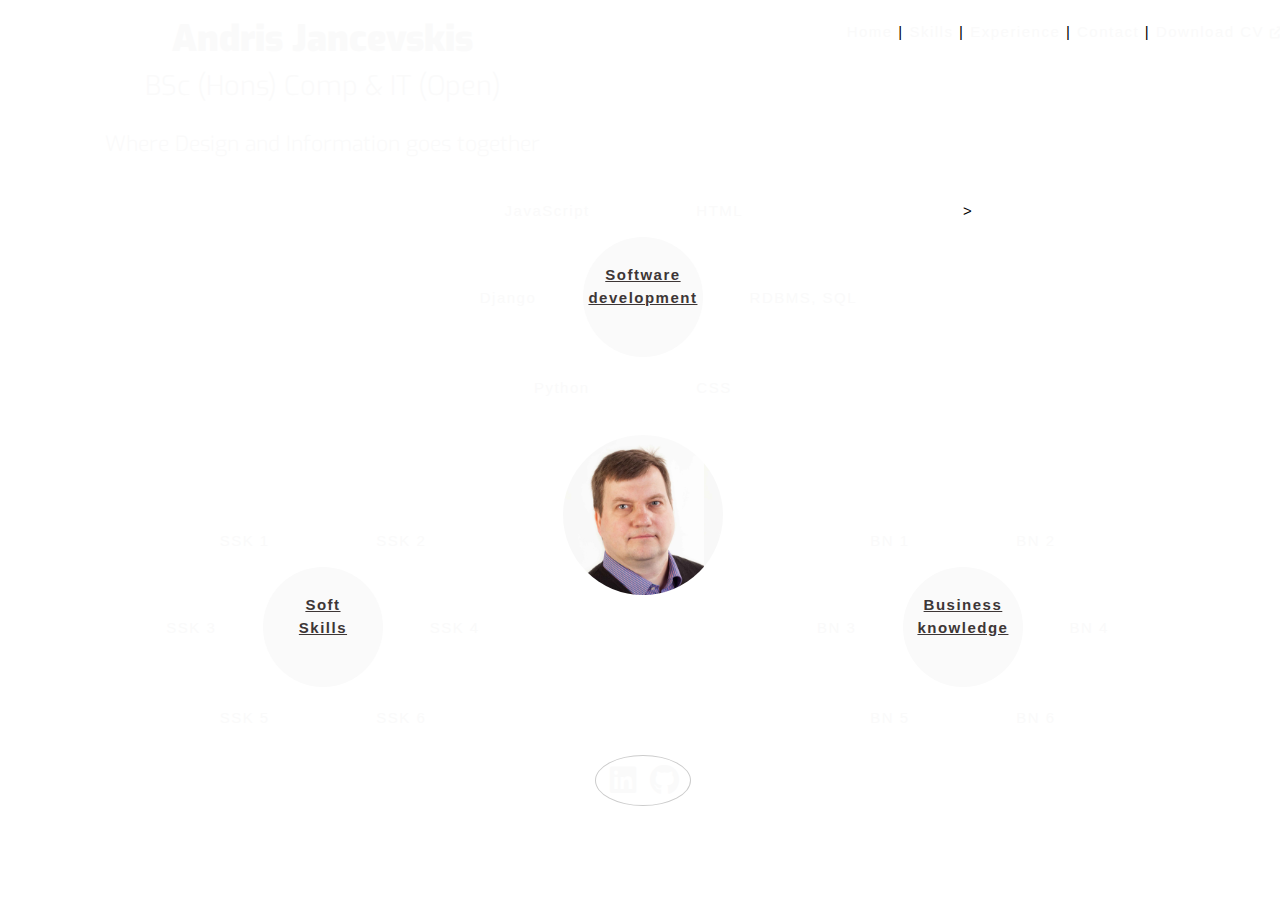
==== index.html @ 5bdc57a4 "Updated Finished Desktop Landing page, w3.css file saved locally" ====
<!doctype html>
<html lang="en">
<head>
    <meta charset="UTF-8">
    <meta name="viewport" content="width=device-width, initial-scale=1.0">
    <meta http-equiv="X-UA-Compatible" content="ie=edge">
    <title>Andris Jancevskis</title>
    <link href="https://fonts.googleapis.com/css?family=Roboto:100,200,300,400,500,600,700|Exo:100,200,300,400,500,600,700" rel="stylesheet">

    <link rel="stylesheet" href="assets/css/w3.css">
    <link rel="stylesheet" href="https://cdnjs.cloudflare.com/ajax/libs/font-awesome/6.0.0/css/all.min.css">    
    <link href="assets/css/main.css" rel="stylesheet">

</head>
<body>
<!--  This is the part of desktop landing page  -->
<div id="lp-desktop" class="w3-container no-padding">
    <header>
        <div class="w3-row">
            <div class="w3-col m6 w3-center">
                <h1>Andris Jancevskis</h1>
                <h3>BSc (Hons) Comp & IT (Open)</h3>
                <br>
                <h4>Where Design and Information goes together</h4>
            </div>
            <div id="lp-menu" class="w3-col m6 w3-right">
                <a href="index.html">Home</a> | 
                <a href="skills.html">Skills</a> | 
                <a href="experience.html">Experience</a> | 
                <a href="contact-me.html">Contact</a> | 
                <a href="assets/other-files/andris-jancevskis-cv.pdf" target="_blank">Download CV <i class="fa-solid fa-arrow-up-right-from-square font-size-0-8"></i></a> 
            </div>
        </div>
    </header>

    <section class="w3-container  no-padding">
        <!-- top row -->
        <div class="w3-row">
            <div class="w3-col m3"><p></p></div> <!-- an empty one-->
            <div class="w3-col m6">
                <div class="w3-row">
                    <div class="w3-col l5"><p class="w3-right">JavaScript</p></div>                        
                    <div class="w3-col l2"><p></p></div>                        
                    <div class="w3-col l5"><p class="w3-left">HTML</p></div>                        
                </div>
                <div class="w3-row">
                    <div class="w3-col l4 lp-skills-midrow text-right">
                        <p class="skills-midrow-text">Django</p>
                    </div>                        

                    <div class="w3-col l4  w3-center">
                        <div class="lp-skills-ring lp-tooltip">
                            <p class="skills-inner-text"><a href="skills.html#software-skills">Software development</a>
                            <span class="lp-tooltip-text">Do you want to know more?<br/>Click on the text!</span></p>
                        </div>
                    </div>
                    <div class="w3-col l4 lp-skills-midrow text-left">
                        <p class="skills-midrow-text">RDBMS, SQL</p>
                    </div>
                </div>
                <div class="w3-row">
                    <div class="w3-col l5"><p class="w3-right">Python</p></div>                        
                    <div class="w3-col l2"><p></p></div>                        
                    <div class="w3-col l5"><p class="w3-left">CSS</p></div>                        
                </div>
            </div>
            <div class="w3-col m3"><p></p>></div> <!-- an empty one-->
        </div>
        <!-- middle row -->
        <div class="w3-row no-padding">
            <div class="w3-col l12"  style="max-height: 100px;">
                <div id="lp-aj-pic-div" class="w3-center">
                </div>
            </div>
        </div>
        <!-- bottom row -->
        <div class="w3-row">
            <div class="w3-col m6">
                <div class="w3-row">
                    <div class="w3-col l5"><p class="w3-right">SSK 1</p></div>                        
                    <div class="w3-col l2"><p></p></div>                        
                    <div class="w3-col l5"><p class="w3-left">SSK 2</p></div>                        
                </div>
                <div class="w3-row">
                    <div class="w3-col l4 lp-skills-midrow text-right">
                        <p class="skills-midrow-text">SSK 3</p>
                    </div>                        

                    <div class="w3-col l4  w3-center">
                        <div class="lp-skills-ring lp-tooltip">
                            <p class="skills-inner-text"><a href="skills.html#soft-skills">Soft<br/>Skills</a>
                            <span class="lp-tooltip-text">Do you want to know more?<br/>Click on the text!</span></p>
                        </div>
                    </div>
                    <div class="w3-col l4 lp-skills-midrow text-left">
                        <p class="skills-midrow-text">SSK 4</p>
                    </div>
                </div>
                <div class="w3-row">
                    <div class="w3-col l5"><p class="w3-right">SSK 5</p></div>                        
                    <div class="w3-col l2"><p></p></div>                        
                    <div class="w3-col l5"><p class="w3-left">SSK 6</p></div>                        
                </div>
            </div>
            <div class="w3-col m6">
                <div class="w3-row">
                    <div class="w3-col l5"><p class="w3-right">BN 1</p></div>                        
                    <div class="w3-col l2"><p></p></div>                        
                    <div class="w3-col l5"><p class="w3-left">BN 2</p></div>                        
                </div>
                <div class="w3-row">
                    <div class="w3-col l4 lp-skills-midrow text-right">
                        <p class="skills-midrow-text">BN 3</p>
                    </div>                        

                    <div class="w3-col l4  w3-center">
                        <div class="lp-skills-ring lp-tooltip">
                            <p class="skills-inner-text"><a href="skills.html#business-knowledge">Business knowledge</a>
                            <span class="lp-tooltip-text">Do you want to know more?<br/>Click on the text!</span></p>
                        </div>
                    </div>
                    <div class="w3-col l4 lp-skills-midrow text-left">
                        <p class="skills-midrow-text">BN 4</p>
                    </div>
                </div>
                <div class="w3-row">
                    <div class="w3-col l5"><p class="w3-right">BN 5</p></div>                        
                    <div class="w3-col l2"><p></p></div>                        
                    <div class="w3-col l5"><p class="w3-left">BN 6</p></div>                        
                </div>
            </div>
        </div>

    </section>
</div> <!-- EOF lp-desktop -->


<!--  This is the part of mobile landing page  -->
<div id="lp-mobile">
    <p>This is a mobile view</p>
</div> <!-- EOF lp-mobile -->


<!-- Footer -->
<footer class="w3-container footer">
    <div class="w3-row">
        <div class="w3-col">
            <div class="social-icons-circle w3-circle w3-border">
                <p class="social-icons">
                    <a href="https://www.linkedin.com/in/andris-jancevskis" target="_blank"><i class="fa-brands fa-linkedin"></i></a>
                    <a href="https://github.com/ajandris" target="_blank"><i class="fa-brands fa-github"></i></a>
                </p>
            </div>
        </div>
    </div>
</footer>

</body>
</html>
---- assets/css/main.css ----
/*
* Andris Jancevskis Site's custom CSS
* @author Andris Jancevskis
*
*/

/* --- Setting the scene --- */

*{
    font-family: Arial;
    letter-spacing: 0.1em;
}

body{
    margin-left: 3px;
    margin-right: 3px;
    padding: 0;
    height: 100%;
    width: 100%;

    background-image: url('../images/lp-background-2.gif');
    background-size: 100%;
}

p, h1, h2, h3, h4, h5, h6{
    color: #fafafa;
}


/* --- Desktop Landing Page --- */

#lp-desktop{
    padding-top: 0.8em;
}

#lp-desktop h1{
    font-family: "Exo", sans-serif;
    font-weight: 900;
    font-size: 2.4em;
    letter-spacing: 0em;
    margin: 0;
}


#lp-desktop h3{
    font-family: "Exo", sans-serif;
    font-weight: 300;
    font-size: 1.8em;
    letter-spacing: 0em;
    margin: 0;
}

#lp-desktop h4{
    font-family: "Exo", sans-serif;
    font-weight: 300;
    font-size: 1.4em;
    letter-spacing: 0em;
    margin: 0;
}


#lp-desktop section{
    margin-top: 24px;
}

#lp-menu{
    padding-top: 0.6em;
    text-align: right;
}

#lp-menu a{
    text-decoration: none;
    color: #fafafa;
}

#lp-aj-pic-div{
    width: 160px;
    height: 160px;
    border-radius: 50%;
    background-color: #ffffff;
    background-image: url('../images/andris-jancevskis.jpg'); 
    margin-left: auto;
    margin-right: auto;
    background-size: contain;
    margin-top: 20px;
    border: 1px;
}

.hr-footer{
    border-style: solid;
    size: 1px;
    width: 30%;
    margin: auto;
}

/* --- general use styles --- */

.block{
    display: block;
}

.font-size-0-8{
    font-size: 0.8em;
}

.lp-skills-ring{
    width: 8em;
    height: 8em;
    border-radius: 50%;
    background-color: #fafafa;
    display: inline-block; 
    text-align: center;
}

.skills-inner-text{
    color: rgb(61, 54, 54) !important;
    font-weight: 800;
    font-size: 1em;
    padding-top: 0.8em;
    letter-spacing: 0;
}

.lp-tooltip {
    position: relative;
    display: inline-block;
  }
  
/* --- tooltip code taken from https://www.w3schools.com/css/css_tooltip.asp and adjusted my needs --- */

.lp-tooltip .lp-tooltip-text{
    visibility: hidden;
    width: 250px;
    background-color: #1e2a30 ;
    text-align: center;
    border-radius: 6px;
    padding: 2px 0;
    position: absolute;
    bottom: 100%;
    left: 50%;
    margin-left: 5px;
    font-size: 0.8em;
}

.lp-tooltip:hover .lp-tooltip-text {
    z-index: 4;
    visibility: visible;
}

.lp-skills-ring:hover {
    text-decoration: underline;
    transform: scale(1.25, 1.25);
    z-index: 2;
}

.lp-skills-midrow{
    height: 125px;
}

.skills-midrow-text{
    padding: 50px 0;
    margin: 0;
}

.expand-fully{
    width: 100%;
    height: 100%;
}

.no-padding-margin{
    padding: 0;
    margin: 0;
}

.no-padding {
    padding: 0;
}

.footer {      /* --- modified code from https://www.w3schools.com/howto/howto_css_fixed_footer.asp --- */
    left: 0;
    bottom: 0;
    width: 100%;
    text-align: center;
    margin-top: 10px;
}

.text-right{
    text-align: right;
}

.text-left{
    text-align: left;
}

.social-icons{
    font-size: 2em;
    margin-top: 2px;
    margin-bottom: 2px;
    margin-right: 8px;
    margin-left: 14px;
}

.social-icons a{
    padding:0;
    margin:0;
}

.social-icons-circle{
    width:fit-content;
    border-color: #fafafa;
    margin-left:auto;
    margin-right: auto;
}

@media screen and (min-width: 993px) {
    #lp-mobile{
        display: none;
    }
}

@media screen and (max-width: 993px) {
    #lp-desktop{
        display: none;
    }
    body{
        background-image: none;
        background-color: #121114;
        /*
        Color parts of background picture in lp-desktop
        darker 1e2a30
        brownish 34281d
        even darker 121114
        */
    }

    #lp-mobile{
        display: all;
    }
}
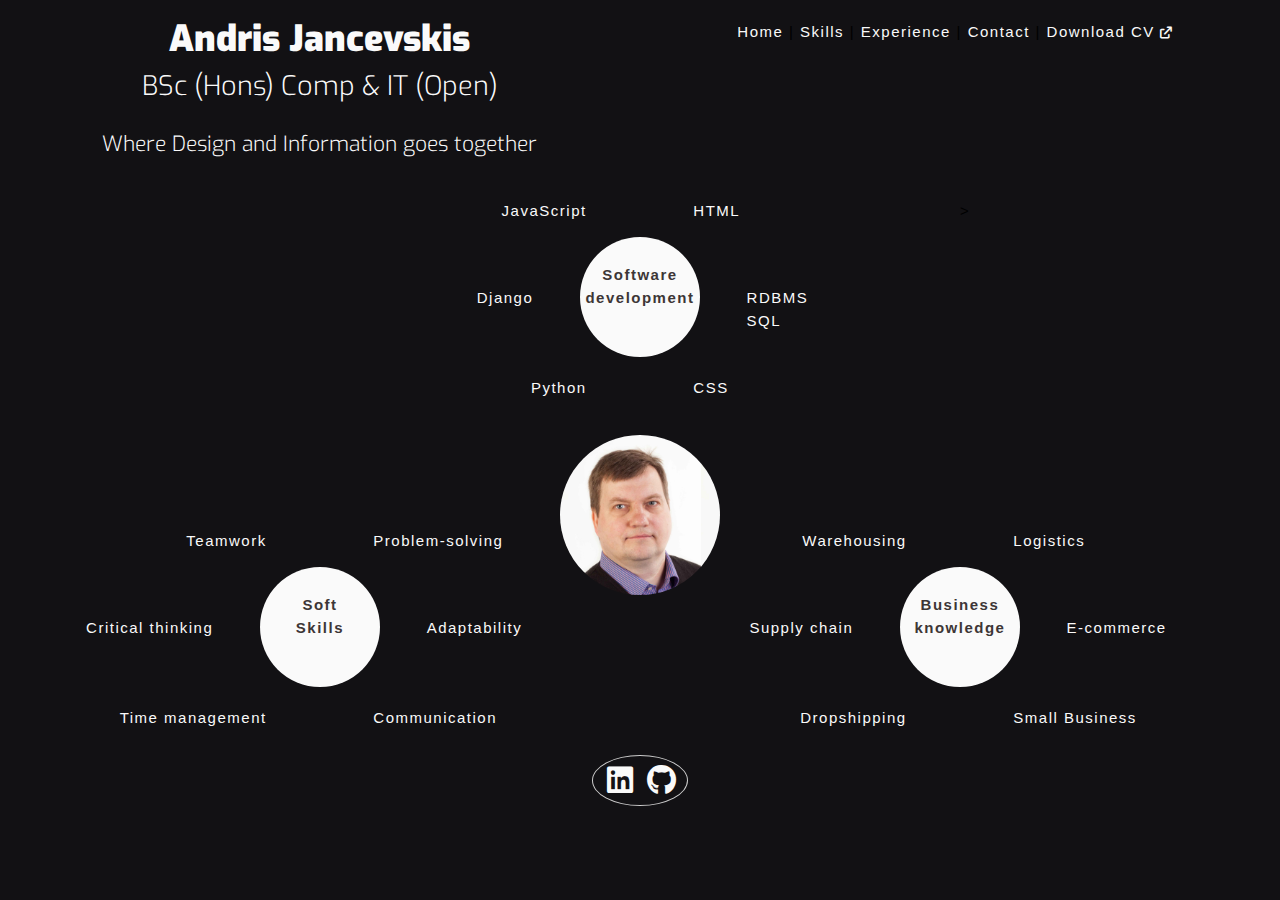
==== commit b0b3baec: "Updated: changed div to nav for menu, pushed menu under the foto" ====
--- a/index.html
+++ b/index.html
@@ -5,6 +5,7 @@
     <meta name="viewport" content="width=device-width, initial-scale=1.0">
     <meta http-equiv="X-UA-Compatible" content="ie=edge">
     <title>Andris Jancevskis</title>
+    <link href="assets/images/icons/favico.ico" rel="icon" type="image/x-icon">
     <link href="https://fonts.googleapis.com/css?family=Roboto:100,200,300,400,500,600,700|Exo:100,200,300,400,500,600,700" rel="stylesheet">
 
     <link rel="stylesheet" href="assets/css/w3.css">
@@ -23,13 +24,13 @@
                 <br>
                 <h4>Where Design and Information goes together</h4>
             </div>
-            <div id="lp-menu" class="w3-col m6 w3-right">
+            <nav id="lp-menu" class="w3-col m6 w3-right">
                 <a href="index.html">Home</a> | 
                 <a href="skills.html">Skills</a> | 
                 <a href="experience.html">Experience</a> | 
                 <a href="contact-me.html">Contact</a> | 
                 <a href="assets/other-files/andris-jancevskis-cv.pdf" target="_blank">Download CV <i class="fa-solid fa-arrow-up-right-from-square font-size-0-8"></i></a> 
-            </div>
+            </nav>
         </div>
     </header>
 
@@ -55,7 +56,7 @@
                         </div>
                     </div>
                     <div class="w3-col l4 lp-skills-midrow text-left">
-                        <p class="skills-midrow-text">RDBMS, SQL</p>
+                        <p class="skills-midrow-text">RDBMS<br>SQL</p>
                     </div>
                 </div>
                 <div class="w3-row">
@@ -77,13 +78,13 @@
         <div class="w3-row">
             <div class="w3-col m6">
                 <div class="w3-row">
-                    <div class="w3-col l5"><p class="w3-right">SSK 1</p></div>                        
-                    <div class="w3-col l2"><p></p></div>                        
-                    <div class="w3-col l5"><p class="w3-left">SSK 2</p></div>                        
+                    <div class="w3-col l5"><p class="w3-right">Teamwork</p></div>                        
+                    <div class="w3-col l2"><p></p></div>                        
+                    <div class="w3-col l5"><p class="w3-left">Problem-solving</p></div>                        
                 </div>
                 <div class="w3-row">
                     <div class="w3-col l4 lp-skills-midrow text-right">
-                        <p class="skills-midrow-text">SSK 3</p>
+                        <p class="skills-midrow-text">Critical thinking</p>
                     </div>                        
 
                     <div class="w3-col l4  w3-center">
@@ -93,24 +94,24 @@
                         </div>
                     </div>
                     <div class="w3-col l4 lp-skills-midrow text-left">
-                        <p class="skills-midrow-text">SSK 4</p>
-                    </div>
-                </div>
-                <div class="w3-row">
-                    <div class="w3-col l5"><p class="w3-right">SSK 5</p></div>                        
-                    <div class="w3-col l2"><p></p></div>                        
-                    <div class="w3-col l5"><p class="w3-left">SSK 6</p></div>                        
+                        <p class="skills-midrow-text">Adaptability</p>
+                    </div>
+                </div>
+                <div class="w3-row">
+                    <div class="w3-col l5"><p class="w3-right">Time management</p></div>                        
+                    <div class="w3-col l2"><p></p></div>                        
+                    <div class="w3-col l5"><p class="w3-left">Communication</p></div>                        
                 </div>
             </div>
             <div class="w3-col m6">
                 <div class="w3-row">
-                    <div class="w3-col l5"><p class="w3-right">BN 1</p></div>                        
-                    <div class="w3-col l2"><p></p></div>                        
-                    <div class="w3-col l5"><p class="w3-left">BN 2</p></div>                        
+                    <div class="w3-col l5"><p class="w3-right">Warehousing</p></div>                        
+                    <div class="w3-col l2"><p></p></div>                        
+                    <div class="w3-col l5"><p class="w3-left">Logistics</p></div>                        
                 </div>
                 <div class="w3-row">
                     <div class="w3-col l4 lp-skills-midrow text-right">
-                        <p class="skills-midrow-text">BN 3</p>
+                        <p class="skills-midrow-text">Supply chain</p>
                     </div>                        
 
                     <div class="w3-col l4  w3-center">
@@ -120,40 +121,127 @@
                         </div>
                     </div>
                     <div class="w3-col l4 lp-skills-midrow text-left">
-                        <p class="skills-midrow-text">BN 4</p>
-                    </div>
-                </div>
-                <div class="w3-row">
-                    <div class="w3-col l5"><p class="w3-right">BN 5</p></div>                        
-                    <div class="w3-col l2"><p></p></div>                        
-                    <div class="w3-col l5"><p class="w3-left">BN 6</p></div>                        
-                </div>
-            </div>
-        </div>
-
+                        <p class="skills-midrow-text">E-commerce</p>
+                    </div>
+                </div>
+                <div class="w3-row">
+                    <div class="w3-col l5"><p class="w3-right">Dropshipping</p></div>                        
+                    <div class="w3-col l2"><p></p></div>                        
+                    <div class="w3-col l5"><p class="w3-left">Small Business</p></div>                        
+                </div>
+            </div>
+        </div>
     </section>
-</div> <!-- EOF lp-desktop -->
-
-
-<!--  This is the part of mobile landing page  -->
-<div id="lp-mobile">
-    <p>This is a mobile view</p>
-</div> <!-- EOF lp-mobile -->
-
-
 <!-- Footer -->
 <footer class="w3-container footer">
     <div class="w3-row">
         <div class="w3-col">
             <div class="social-icons-circle w3-circle w3-border">
                 <p class="social-icons">
-                    <a href="https://www.linkedin.com/in/andris-jancevskis" target="_blank"><i class="fa-brands fa-linkedin"></i></a>
-                    <a href="https://github.com/ajandris" target="_blank"><i class="fa-brands fa-github"></i></a>
+                    <a href="https://www.linkedin.com/in/andris-jancevskis" target="_blank"><i class="fa-brands fa-linkedin" aria-hidden="true"></i></a>
+                    <a href="https://github.com/ajandris" target="_blank"><i class="fa-brands fa-github" aria-hidden="true"></i></a>
                 </p>
             </div>
         </div>
     </div>
 </footer>
+</div> <!-- EOF lp-desktop -->
+
+
+<!--  This is the part of mobile landing page  -->
+<div id="lp-mobile" class="w3-container no-padding">
+    <header>
+        <div class="w3-row">
+            <div class="w3-col m5 s12 w3-center">
+                <div class="w3-padding">
+                    <img src="assets/images/andris-jancevskis.jpg" alt="Andris Jancevskis picture" class="mob-aj-picture">
+                </div>
+            </div>
+            <div class="w3-col m7 s12 w3-center">
+                        <h2>Andris Jancevskis</h2>
+                        <h4>BSc (Hons) Comp & IT (Open)</h4>
+                        <h6>Where Design and Information goes together</h6>
+            </div>
+        <nav class="menu w3-row w3-center">
+            <div class="w3-col m1 w3-hide-small">&nbsp;</div>
+            <div class="w3-col m2">
+                    <a href="index.html" class="menu-active">Home</a>
+            </div>
+            <div class="w3-col m2">
+                <a href="skills.html"  class="">Skills</a>
+            </div>
+            <div class="w3-col m2">
+                <a href="experience.html"  class="">Experience</a>
+            </div>
+            <div class="w3-col m2">
+                <a href="contact-me.html"  class="">Contact</a>
+            </div>
+            <div class="w3-col m2">
+                <a href="assets/other-files/andris-jancevskis-cv.pdf" target="_blank"  class="">Get CV <i class="fa-solid fa-arrow-up-right-from-square font-size-0-8"></i></a> 
+            </div>
+            <div class="w3-col m1 w3-hide-small">&nbsp;</div>
+        </nav>
+    </div>
+    </header>
+
+    <section class="w3-row-padding">
+        <div class="w3-col m4 s12">
+            <h3>Software development</h3>
+            <p class="skills-description">This is my favourite. I prefer back-end programming: give me a place where to put a number and you will get it.</p>
+            <ul class="mob-skills-list">
+                <li>Back-end: Django, databases, SQL, PHP</li>
+                <li>Front-end: HTML, CSS, JavaScript</li>
+                <li>Other: Python (Django, pandas), XML, JSON</li>
+            </ul>
+
+        </div>
+        <div class="w3-col m4 s12">
+            <h3>Soft Skills</h3>
+            <p class="skills-description">Having those, one may not need to know the business.</p>
+            <ul class="mob-skills-list">
+                <li>Teamwork</li>
+                <li>Problem-solving</li>
+                <li>Critical thinking</li>
+                <li>Adaptability</li>
+                <li>Time management</li>
+                <li>Communication</li>
+            </ul>
+
+        </div>
+        <div class="w3-col m4 s12">
+            <h3>Business Knowledge</h3>
+            <p class="skills-description">I worked with, seen and tried the following:</p>
+            <ul class="mob-skills-list">
+                <li >Warehousing</li>
+                <li>Logistics</li>
+                <li>Supply chain</li>
+                <li>E-commerce</li>
+                <li>Dropshipping</li>
+                <li>Small Business</li>
+            </ul>
+        </div>
+
+    </section>
+
+    <!-- Footer -->
+    <footer class="w3-container footer">
+        <div class="w3-row">
+            <div class="w3-col">
+                <hr class="mobile-footer-hr">
+            </div>
+        </div>
+        <div class="w3-row">
+            <div class="w3-col">
+                <div class="">
+                    <p class="social-icons">
+                        <a href="https://www.linkedin.com/in/andris-jancevskis" target="_blank"><i class="fa-brands fa-linkedin" aria-hidden="true"></i></a>
+                        <a href="https://github.com/ajandris" target="_blank"><i class="fa-brands fa-github" aria-hidden="true"></i></a>
+                    </p>
+                </div>
+            </div>
+        </div>
+    </footer>
+</div> <!-- EOF lp-mobile -->
 
 </body>
 </html>--- a/assets/css/main.css
+++ b/assets/css/main.css
@@ -12,29 +12,41 @@
 }
 
 body{
-    margin-left: 3px;
-    margin-right: 3px;
-    padding: 0;
+    padding: 0;
+    margin: 0;
     height: 100%;
     width: 100%;
-
     background-image: url('../images/lp-background-2.gif');
-    background-size: 100%;
-}
-
-p, h1, h2, h3, h4, h5, h6{
+    background-size: cover;
+    background-position: right top;
+    background-repeat: no-repeat;
+    background-color: #121114;
+}
+
+p, h1, h2, h3, h4, h5, h6, a{
     color: #fafafa;
 }
 
-
-/* --- Desktop Landing Page --- */
+h1, h2, h3, h4, h5, h6{
+    font-family: "Exo", sans-serif;
+}
+
+section{
+    padding: 0;
+    margin: 0;
+}
+
+a{
+    text-decoration: none;
+}
+
+/* --- Main part of this CSS --- */
 
 #lp-desktop{
     padding-top: 0.8em;
 }
 
 #lp-desktop h1{
-    font-family: "Exo", sans-serif;
     font-weight: 900;
     font-size: 2.4em;
     letter-spacing: 0em;
@@ -43,7 +55,6 @@
 
 
 #lp-desktop h3{
-    font-family: "Exo", sans-serif;
     font-weight: 300;
     font-size: 1.8em;
     letter-spacing: 0em;
@@ -51,7 +62,6 @@
 }
 
 #lp-desktop h4{
-    font-family: "Exo", sans-serif;
     font-weight: 300;
     font-size: 1.4em;
     letter-spacing: 0em;
@@ -65,7 +75,8 @@
 
 #lp-menu{
     padding-top: 0.6em;
-    text-align: right;
+    padding-right: 0.6em;
+    text-align: center;
 }
 
 #lp-menu a{
@@ -86,11 +97,46 @@
     border: 1px;
 }
 
-.hr-footer{
-    border-style: solid;
-    size: 1px;
-    width: 30%;
-    margin: auto;
+.menu{
+    margin: 5px auto 0 auto;
+    text-align:center;
+    width: 80%;
+    position:relative;
+
+}
+
+.menu a{
+    text-decoration: none;
+    background-color: #34281d; 
+    width: 95%; 
+    margin: 1px auto 1px auto; 
+    padding: 0; 
+    display: block;
+    height: 100%;
+}
+
+.menu a:hover{
+    background-color: rgba(120,120,120, 1);
+}
+
+.menu .menu-active{
+    background-color: rgba(120,120,120, 0.75);
+}
+
+.mobile-footer-hr{
+    width: 50%;
+    color:#fafafa;
+    margin: 0 auto 0 auto;
+}
+
+.footer-hr{
+    width: 25%;
+    color:#fafafa;
+    margin: 0 auto 0 auto;
+}
+
+.skills-description{
+    font-size: 0.8em;
 }
 
 /* --- general use styles --- */
@@ -113,11 +159,16 @@
 }
 
 .skills-inner-text{
-    color: rgb(61, 54, 54) !important;
+    color: rgb(61, 54, 54);
     font-weight: 800;
     font-size: 1em;
     padding-top: 0.8em;
     letter-spacing: 0;
+}
+
+.skills-inner-text a{
+    color: rgb(61, 54, 54);
+    text-decoration: none;
 }
 
 .lp-tooltip {
@@ -132,13 +183,14 @@
     width: 250px;
     background-color: #1e2a30 ;
     text-align: center;
+    color: #fafafa;
     border-radius: 6px;
     padding: 2px 0;
     position: absolute;
     bottom: 100%;
-    left: 50%;
+    left: 15%;
     margin-left: 5px;
-    font-size: 0.8em;
+    font-size: 0.7em;
 }
 
 .lp-tooltip:hover .lp-tooltip-text {
@@ -181,6 +233,7 @@
     width: 100%;
     text-align: center;
     margin-top: 10px;
+    margin-bottom: 10px;
 }
 
 .text-right{
@@ -211,13 +264,219 @@
     margin-right: auto;
 }
 
-@media screen and (min-width: 993px) {
+.mob-aj-picture{
+    width: 230px;
+    height: 240px;
+    border-style: solid;
+    border-radius: 0px;
+    border-width: 0px;
+    border-color: #fafafa;
+}
+
+.mob-skills-list{
+    padding-left: 13px;
+}
+
+.mob-skills-list li{
+    color:#fafafa;
+    font-size: 0.8em;
+}
+
+.main-content{
+    width: 90%;
+    margin: 20px auto 0 auto;
+    background-color:rgba(30, 42, 48, 0.75);
+}
+
+.main-content h2{
+    font-weight: initial;
+    text-align: center;
+    font-family: Arial;
+}
+
+.main-content-text-cell{
+    color:#fafafa;
+    text-align: justify;
+    padding-right: 15px;
+    padding-left: 15px;
+}
+
+.main-content-text-cell h3{
+    font-weight: initial;
+    text-align: center;
+    font-family: Arial;
+    padding-top: 10px;
+}
+
+.progress-bar-outer{
+    border-radius: 6px;
+    border-color: darkgray;
+    border-style: solid;
+    border-width: 1px;
+    text-align: center;
+    margin-bottom: 5px;
+}
+
+.progress-bar-inner{
+    height: 20px;
+    border-top-left-radius: inherit;
+    border-bottom-left-radius: inherit;
+}
+
+.progress-bar-inner span{
+    color:black;
+    font-weight: 700;
+}
+
+.progress-bar-inner p{
+    color:black;
+    font-weight: 700;
+}
+
+.exp-legend{
+    margin: 0;
+    padding: 0;
+    width: 300;
+
+}
+
+.leg-bar{
+    width: 150px;
+    height: 20px;
+}
+
+.color-for-work{
+    background-color: sandybrown;
+}
+
+.color-for-education{
+    background-color: tomato;
+}
+
+.experience-container{
+    margin: 0 auto 0 auto;
+    padding: 0;
+    width: 80%;
+}
+
+.experience-container p{
+    text-align: left;
+}
+
+.exp-work{
+    margin-top: 15px;
+    padding-bottom: 5px;
+}
+
+.exp-years{
+    color:#121114;
+    font-weight: 600;
+    margin: 0 0 0 5px;
+}
+
+.exp-where{
+    color:#121114;
+    font-weight: 900;
+    margin: 0 0 0 5px;
+
+}
+
+.exp-work ul{
+    text-align: left;
+    margin:0;
+}
+.exp-work li{
+    position: relative;
+    left: -15px;
+}
+
+.exp-education{
+    margin: 5px 5px 0 30px;
+    border: 1px solid;
+}
+
+.exp-edu-provider{
+    margin: 0 0 0 5px;
+    color: #121114;
+}
+
+.exp-edu-result{
+    margin: 0 0 0 5px;
+    color: #121114;
+    font-style: italic;
+    font-weight: 700;
+}
+
+.work-fake-div{
+    margin: 0;
+    padding: 0;
+    height: 1px;
+    background-color: transparent;
+}
+
+.contact-form{
+    color:#fafafa;
+    width: 60%;
+    margin: 0 auto 0 auto;
+    padding: 0;
+}
+
+.contact-form input{
+    border: 1 solid;
+    border-radius: 2px;
+    background-color:#fafafa;
+    width: 100%;
+    margin-bottom: 5px;
+}
+
+.contact-form textarea{
+    width: 100%;
+}
+
+.contact-form label{
+    font-weight: bold;
+}
+
+.contact-form button{
+    display: block;
+    margin: 0 auto 15px auto;
+    font-weight: bold;
+    color:#121114;
+    border-color:#121114;
+    width: 100px;
+    height: 50px;
+    border-radius: 3px;
+    background-color: grey;
+}
+
+.contact-form button:hover{
+    color:#fafafa;
+    background-color: green;
+}
+
+
+@media screen and (min-width: 993px) { /* -- Desktop screen -- */
     #lp-mobile{
         display: none;
     }
-}
-
-@media screen and (max-width: 993px) {
+
+    #header-buffer-row{
+        height: 73px;
+    }
+
+
+    .menu{
+        margin-top: 10px; 
+        width: 100%;
+    }
+
+    .main-content{
+        width: 95%;
+    }
+
+}
+
+@media screen and (max-width: 992px) { /* -- Less than Desktop -- */
     #lp-desktop{
         display: none;
     }
@@ -225,14 +484,62 @@
         background-image: none;
         background-color: #121114;
         /*
-        Color parts of background picture in lp-desktop
+        Colors on background picture in lp-desktop
+        brownish 34281d
         darker 1e2a30
-        brownish 34281d
         even darker 121114
         */
     }
 
     #lp-mobile{
-        display: all;
-    }
-}
+        display: initial;
+    }
+
+    #header-buffer-row{
+            height: 49px;
+    }
+
+    .main-content{
+        width: 98%;
+    }
+
+    .experience-container{
+        width: 90%;
+    }
+
+    .contact-form{
+        width: 80%;
+    }
+    
+}
+
+
+@media screen and (max-width: 600px) { /* -- Mobile screen -- */
+
+    .menu a{
+        width: 100%;
+    }
+
+    #img-wrapper{
+        width: 100%;
+        text-align: center;
+    }
+
+    .experience-container{
+        width: 98%;
+    }
+
+    .contact-form{
+        width: 98%;
+    }
+}
+
+
+/* -- Fine-tunings -- */
+
+@media screen and (max-width: 715px) { /* -- Motto should go to two lines -- */
+    .motto{
+        width: 80%;
+        margin: 0 auto 0 auto;
+    }
+}
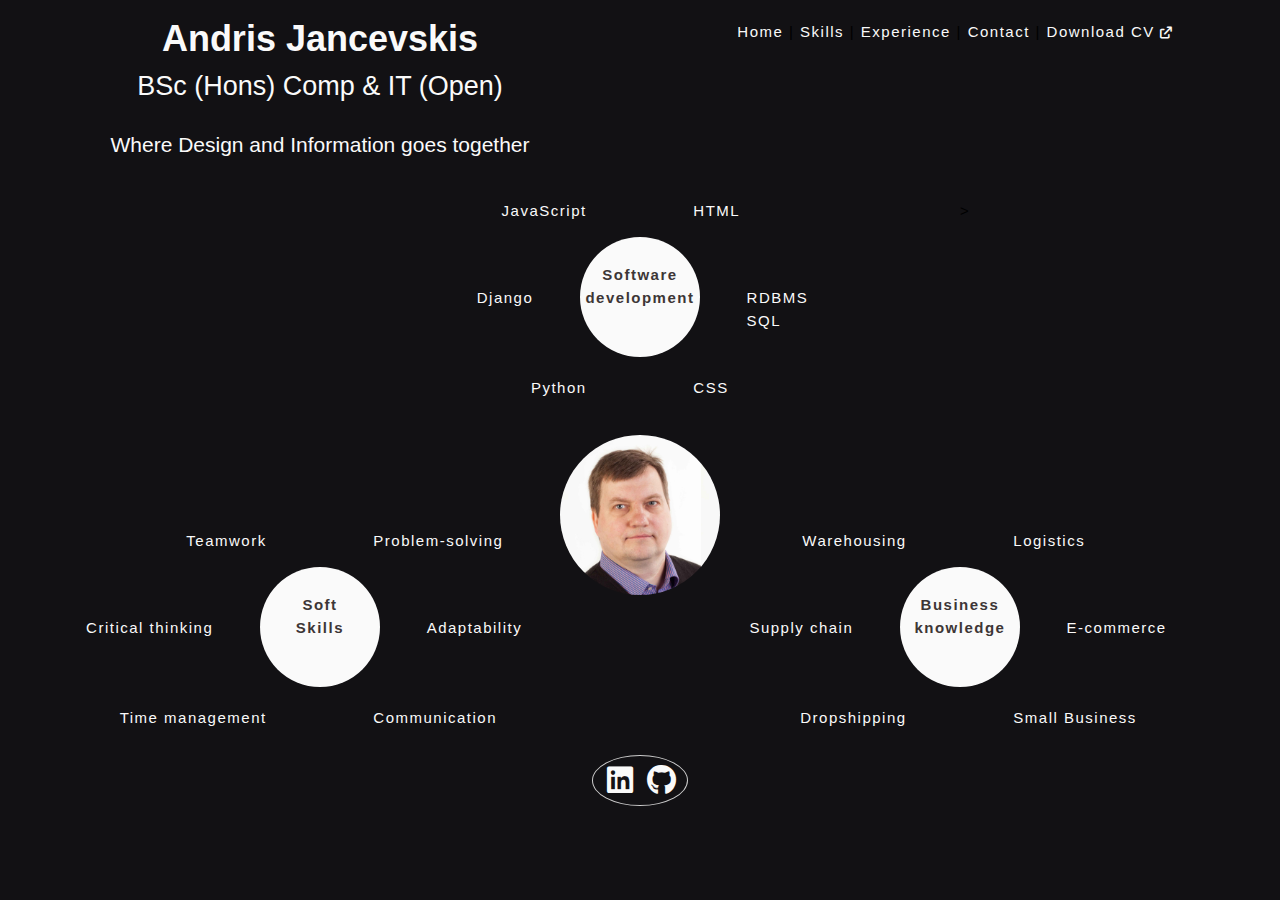
==== commit b9a86e1f: "Updated Added SEO meta description" ====
--- a/index.html
+++ b/index.html
@@ -5,9 +5,12 @@
     <meta name="viewport" content="width=device-width, initial-scale=1.0">
     <meta http-equiv="X-UA-Compatible" content="ie=edge">
     <title>Andris Jancevskis</title>
+    <meta name="description" 
+        content="A full-stack programmer: coding and problem-solving, and collaborating with teams. Passionate about creating efficient and user-friendly software solutions.">
+<!-- to be indexed uncomment, when ready
+        <meta name="robots" content="index, follow">
+-->
     <link href="assets/images/icons/favico.ico" rel="icon" type="image/x-icon">
-    <link href="https://fonts.googleapis.com/css?family=Roboto:100,200,300,400,500,600,700|Exo:100,200,300,400,500,600,700" rel="stylesheet">
-
     <link rel="stylesheet" href="assets/css/w3.css">
     <link rel="stylesheet" href="https://cdnjs.cloudflare.com/ajax/libs/font-awesome/6.0.0/css/all.min.css">    
     <link href="assets/css/main.css" rel="stylesheet">
@@ -52,7 +55,7 @@
                     <div class="w3-col l4  w3-center">
                         <div class="lp-skills-ring lp-tooltip">
                             <p class="skills-inner-text"><a href="skills.html#software-skills">Software development</a>
-                            <span class="lp-tooltip-text">Do you want to know more?<br/>Click on the text!</span></p>
+                            <span class="lp-tooltip-text">Do you want to know more?<br>Click on the text!</span></p>
                         </div>
                     </div>
                     <div class="w3-col l4 lp-skills-midrow text-left">
@@ -89,8 +92,8 @@
 
                     <div class="w3-col l4  w3-center">
                         <div class="lp-skills-ring lp-tooltip">
-                            <p class="skills-inner-text"><a href="skills.html#soft-skills">Soft<br/>Skills</a>
-                            <span class="lp-tooltip-text">Do you want to know more?<br/>Click on the text!</span></p>
+                            <p class="skills-inner-text"><a href="skills.html#soft-skills">Soft<br>Skills</a>
+                            <span class="lp-tooltip-text">Do you want to know more?<br>Click on the text!</span></p>
                         </div>
                     </div>
                     <div class="w3-col l4 lp-skills-midrow text-left">
@@ -117,7 +120,7 @@
                     <div class="w3-col l4  w3-center">
                         <div class="lp-skills-ring lp-tooltip">
                             <p class="skills-inner-text"><a href="skills.html#business-knowledge">Business knowledge</a>
-                            <span class="lp-tooltip-text">Do you want to know more?<br/>Click on the text!</span></p>
+                            <span class="lp-tooltip-text">Do you want to know more?<br>Click on the text!</span></p>
                         </div>
                     </div>
                     <div class="w3-col l4 lp-skills-midrow text-left">
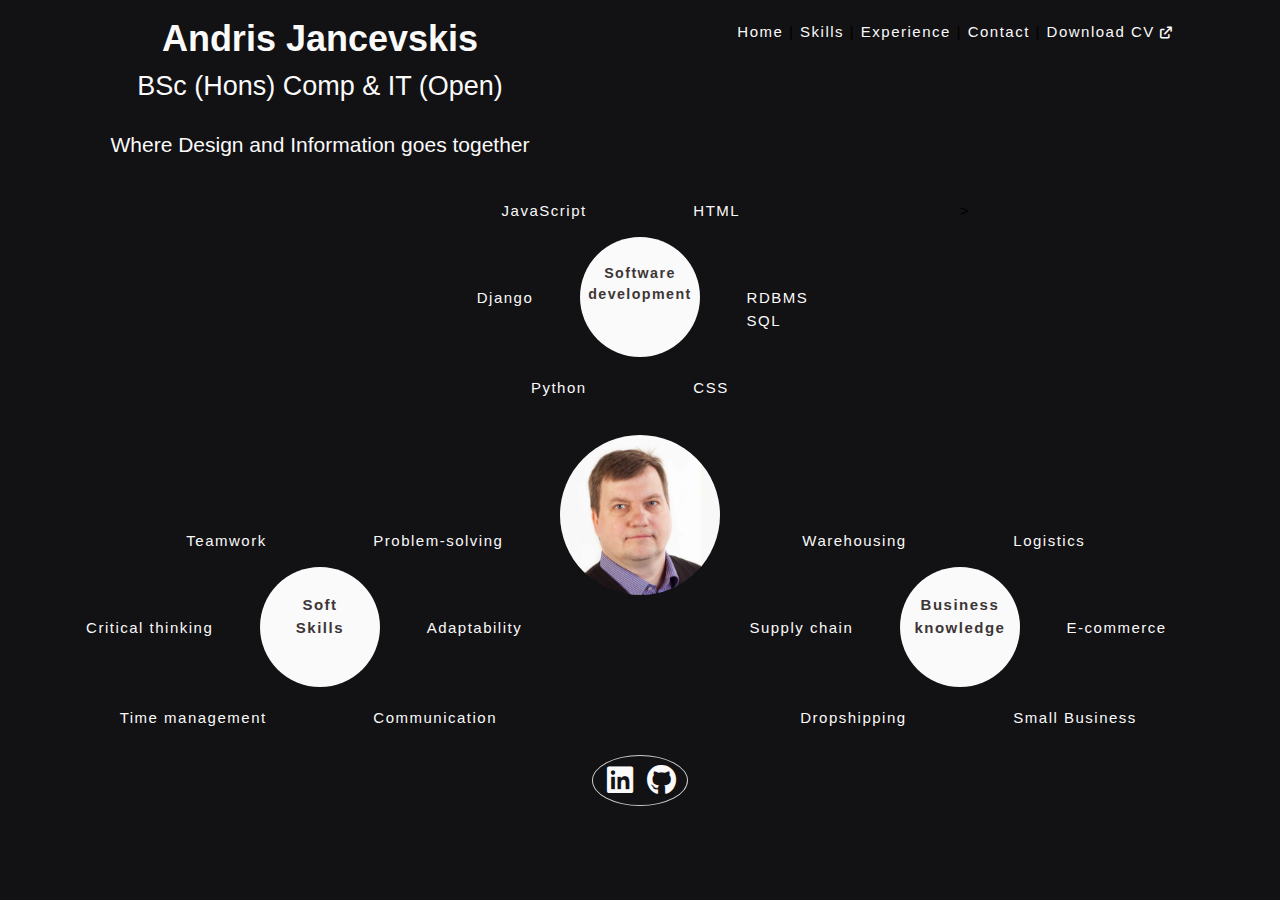
==== commit 2d871289: "Fix font size for text in software development circle" ====
--- a/index.html
+++ b/index.html
@@ -54,7 +54,7 @@
 
                     <div class="w3-col l4  w3-center">
                         <div class="lp-skills-ring lp-tooltip">
-                            <p class="skills-inner-text"><a href="skills.html#software-skills">Software development</a>
+                            <p id="sw-circle-text" class="skills-inner-text"><a href="skills.html#software-skills">Software development</a>
                             <span class="lp-tooltip-text">Do you want to know more?<br>Click on the text!</span></p>
                         </div>
                     </div>
--- a/assets/css/main.css
+++ b/assets/css/main.css
@@ -28,7 +28,7 @@
 }
 
 h1, h2, h3, h4, h5, h6{
-    font-family: "Exo", sans-serif;
+    font-family: sans-serif;
 }
 
 section{
@@ -47,7 +47,7 @@
 }
 
 #lp-desktop h1{
-    font-weight: 900;
+    font-weight: 700;
     font-size: 2.4em;
     letter-spacing: 0em;
     margin: 0;
@@ -166,6 +166,10 @@
     letter-spacing: 0;
 }
 
+#sw-circle-text{
+    font-size: 0.95em;
+}
+
 .skills-inner-text a{
     color: rgb(61, 54, 54);
     text-decoration: none;
@@ -336,7 +340,7 @@
 .exp-legend{
     margin: 0;
     padding: 0;
-    width: 300;
+    width: 300px;
 
 }
 
@@ -422,7 +426,7 @@
 }
 
 .contact-form input{
-    border: 1 solid;
+    border: 1px solid;
     border-radius: 2px;
     background-color:#fafafa;
     width: 100%;
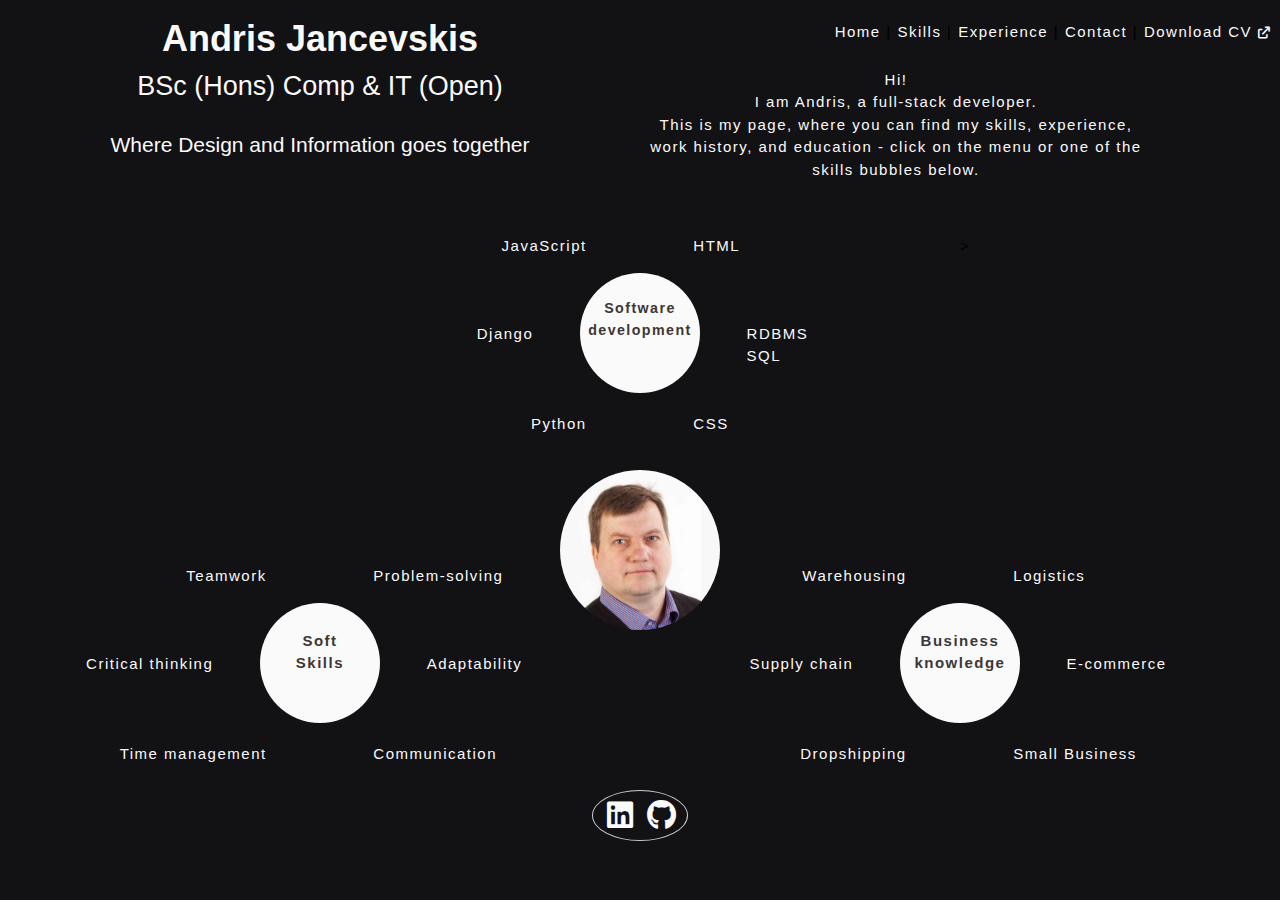
==== commit 1102535e: "Add intro text to index and fix borders to aj image for all pages" ====
--- a/index.html
+++ b/index.html
@@ -27,13 +27,21 @@
                 <br>
                 <h4>Where Design and Information goes together</h4>
             </div>
-            <nav id="lp-menu" class="w3-col m6 w3-right">
-                <a href="index.html">Home</a> | 
-                <a href="skills.html">Skills</a> | 
-                <a href="experience.html">Experience</a> | 
-                <a href="contact-me.html">Contact</a> | 
-                <a href="assets/other-files/andris-jancevskis-cv.pdf" target="_blank">Download CV <i class="fa-solid fa-arrow-up-right-from-square font-size-0-8"></i></a> 
-            </nav>
+            <div class="w3-col m6">
+                    <nav id="lp-menu" class="w3-row w3-right">
+                        <a href="index.html">Home</a> | 
+                        <a href="skills.html">Skills</a> | 
+                        <a href="experience.html">Experience</a> | 
+                        <a href="contact-me.html">Contact</a> | 
+                        <a href="assets/other-files/andris-jancevskis-cv.pdf" target="_blank">Download CV <i class="fa-solid fa-arrow-up-right-from-square font-size-0-8"></i></a> 
+                    </nav>
+                    <div class="w3-row">
+                        <div id="lp-short-intro" class="w3-col l12">
+                            <p class="w3-center">
+                                Hi!<br>I am Andris, a full-stack developer.<br>This is my page, where you can find my skills, experience, work history, and education - click on the menu or one of the skills bubbles below.                            </p>
+                        </div>
+                    </div>
+            </div>
         </div>
     </header>
 
--- a/assets/css/main.css
+++ b/assets/css/main.css
@@ -82,6 +82,18 @@
 #lp-menu a{
     text-decoration: none;
     color: #fafafa;
+}
+
+#lp-menu a:hover{
+    text-decoration: underline;
+}
+
+#lp-short-intro{
+    width: 80%;
+}
+
+#lp-short-intro p{
+    padding-top: 10px
 }
 
 #lp-aj-pic-div{
@@ -97,6 +109,9 @@
     border: 1px;
 }
 
+
+/*--- menu bar ---*/
+
 .menu{
     margin: 5px auto 0 auto;
     text-align:center;
@@ -123,6 +138,8 @@
     background-color: rgba(120,120,120, 0.75);
 }
 
+/*--- footer ---*/
+
 .mobile-footer-hr{
     width: 50%;
     color:#fafafa;
@@ -135,10 +152,6 @@
     margin: 0 auto 0 auto;
 }
 
-.skills-description{
-    font-size: 0.8em;
-}
-
 /* --- general use styles --- */
 
 .block{
@@ -146,6 +159,10 @@
 }
 
 .font-size-0-8{
+    font-size: 0.8em;
+}
+
+.skills-description{
     font-size: 0.8em;
 }
 
@@ -273,8 +290,8 @@
     height: 240px;
     border-style: solid;
     border-radius: 0px;
-    border-width: 0px;
-    border-color: #fafafa;
+    border-width: 5px;
+    border-color: transparent;
 }
 
 .mob-skills-list{
@@ -285,6 +302,8 @@
     color:#fafafa;
     font-size: 0.8em;
 }
+
+/*--- main content frame ---*/
 
 .main-content{
     width: 90%;
@@ -312,6 +331,8 @@
     padding-top: 10px;
 }
 
+/* --- Skills progresbars -----*/
+
 .progress-bar-outer{
     border-radius: 6px;
     border-color: darkgray;
@@ -337,6 +358,8 @@
     font-weight: 700;
 }
 
+/*--- Experience page ---*/
+
 .exp-legend{
     margin: 0;
     padding: 0;
@@ -417,6 +440,8 @@
     height: 1px;
     background-color: transparent;
 }
+
+/*--- Contact form ---*/
 
 .contact-form{
     color:#fafafa;
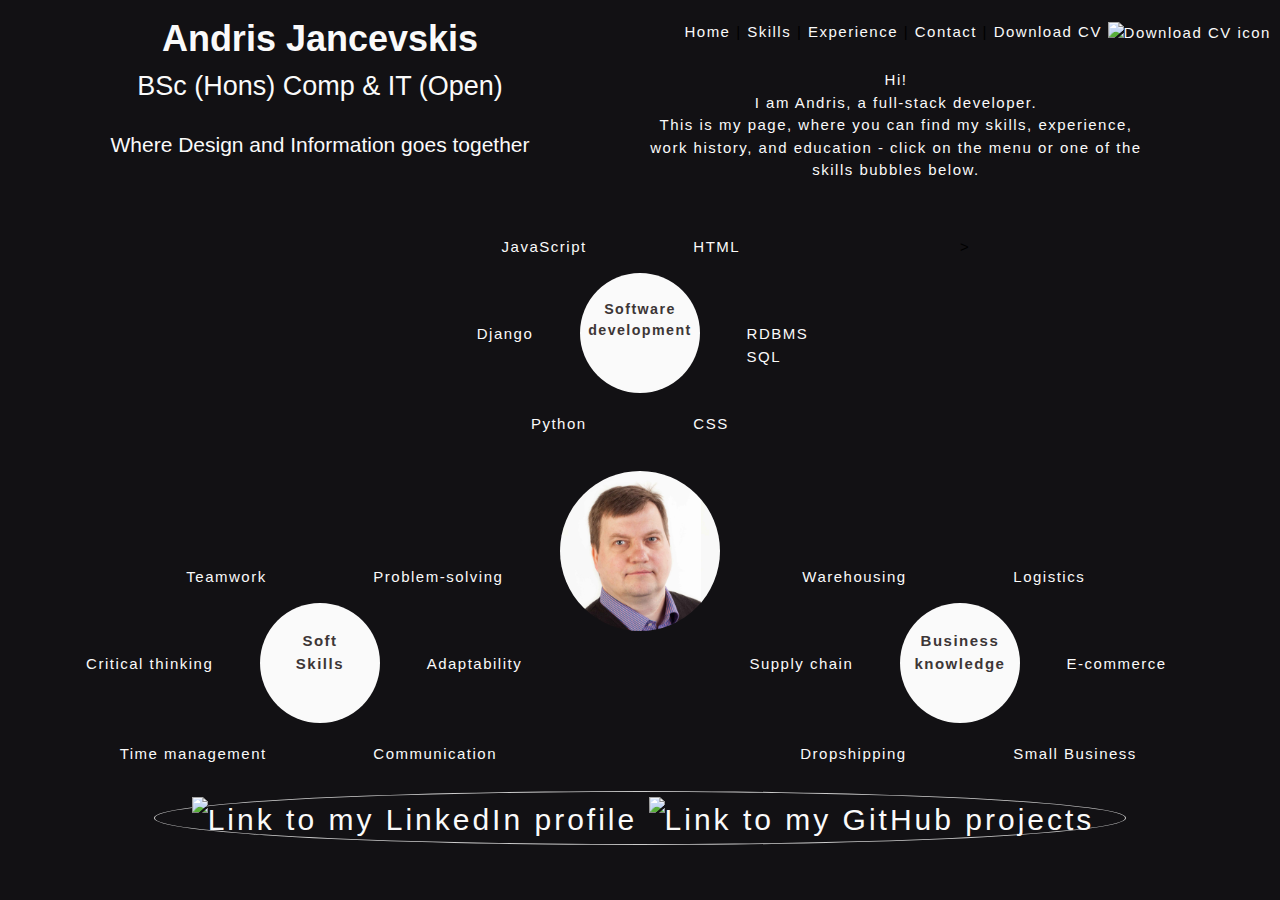
==== commit 3cfd6bad: "Update code to change FA icons to image files" ====
--- a/index.html
+++ b/index.html
@@ -11,13 +11,12 @@
         <meta name="robots" content="index, follow">
 -->
     <link href="assets/images/icons/favico.ico" rel="icon" type="image/x-icon">
-    <link rel="stylesheet" href="assets/css/w3.css">
-    <link rel="stylesheet" href="https://cdnjs.cloudflare.com/ajax/libs/font-awesome/6.0.0/css/all.min.css">    
+    <link rel="stylesheet" href="https://www.w3schools.com/w3css/4/w3.css">
     <link href="assets/css/main.css" rel="stylesheet">
 
 </head>
 <body>
-<!--  This is the part of desktop landing page  -->
+<!--  This is the part of desktop landing page (start of lp-desktop)  -->
 <div id="lp-desktop" class="w3-container no-padding">
     <header>
         <div class="w3-row">
@@ -33,7 +32,7 @@
                         <a href="skills.html">Skills</a> | 
                         <a href="experience.html">Experience</a> | 
                         <a href="contact-me.html">Contact</a> | 
-                        <a href="assets/other-files/andris-jancevskis-cv.pdf" target="_blank">Download CV <i class="fa-solid fa-arrow-up-right-from-square font-size-0-8"></i></a> 
+                        <a href="assets/other-files/andris-jancevskis-cv.pdf" target="_blank">Download CV <img id="cv-download-f" src="assets/images/icons/external-link-16.png" aria-hidden="true" alt="Download CV icon"></a>
                     </nav>
                     <div class="w3-row">
                         <div id="lp-short-intro" class="w3-col l12">
@@ -149,8 +148,10 @@
         <div class="w3-col">
             <div class="social-icons-circle w3-circle w3-border">
                 <p class="social-icons">
-                    <a href="https://www.linkedin.com/in/andris-jancevskis" target="_blank"><i class="fa-brands fa-linkedin" aria-hidden="true"></i></a>
-                    <a href="https://github.com/ajandris" target="_blank"><i class="fa-brands fa-github" aria-hidden="true"></i></a>
+                    &nbsp;
+                    <a href="https://www.linkedin.com/in/andris-jancevskis" target="_blank"><img src="assets/images/icons/in-white-40.png" alt="Link to my LinkedIn profile"></a>
+                    <a href="https://github.com/ajandris" target="_blank"><img src="assets/images/icons/github-mark-white.png" alt="Link to my GitHub projects"></a>
+                    &nbsp;
                 </p>
             </div>
         </div>
@@ -165,7 +166,7 @@
         <div class="w3-row">
             <div class="w3-col m5 s12 w3-center">
                 <div class="w3-padding">
-                    <img src="assets/images/andris-jancevskis.jpg" alt="Andris Jancevskis picture" class="mob-aj-picture">
+                    <img src="assets/images/andris-jancevskis.webp" alt="Andris Jancevskis picture" class="mob-aj-picture">
                 </div>
             </div>
             <div class="w3-col m7 s12 w3-center">
@@ -173,26 +174,27 @@
                         <h4>BSc (Hons) Comp & IT (Open)</h4>
                         <h6>Where Design and Information goes together</h6>
             </div>
-        <nav class="menu w3-row w3-center">
-            <div class="w3-col m1 w3-hide-small">&nbsp;</div>
-            <div class="w3-col m2">
-                    <a href="index.html" class="menu-active">Home</a>
-            </div>
-            <div class="w3-col m2">
-                <a href="skills.html"  class="">Skills</a>
-            </div>
-            <div class="w3-col m2">
-                <a href="experience.html"  class="">Experience</a>
-            </div>
-            <div class="w3-col m2">
-                <a href="contact-me.html"  class="">Contact</a>
-            </div>
-            <div class="w3-col m2">
-                <a href="assets/other-files/andris-jancevskis-cv.pdf" target="_blank"  class="">Get CV <i class="fa-solid fa-arrow-up-right-from-square font-size-0-8"></i></a> 
-            </div>
-            <div class="w3-col m1 w3-hide-small">&nbsp;</div>
-        </nav>
-    </div>
+            <nav class="menu w3-row w3-center">
+                <div class="w3-col m1 l1 w3-hide-medium w3-hide-small">&nbsp;</div>
+                <div class="w3-col m4 l2">
+                    <a href="index.html" class="">Home</a>
+                </div>
+                <div class="w3-col m4 l2">
+                    <a href="skills.html"  class="menu-active">Skills</a>
+                </div>
+                <div class="w3-col m4 l2">
+                    <a href="experience.html"  class="">Experience</a>
+                </div>
+                <div class="w3-col m6 l2">
+                    <a href="contact-me.html"  class="">Contact</a>
+                </div>
+                <div class="w3-col m6 l2">
+                    <a href="assets/other-files/andris-jancevskis-cv.pdf" target="_blank"  class="">
+                        Download CV <img id="cv-download" src="assets/images/icons/external-link-16.png" aria-hidden="true" alt="Download CV icon"></a>
+                </div>
+                <div class="w3-col m1 l1 w3-hide-medium w3-hide-small">&nbsp;</div>
+            </nav>
+        </div>
     </header>
 
     <section class="w3-row-padding">
@@ -245,8 +247,8 @@
             <div class="w3-col">
                 <div class="">
                     <p class="social-icons">
-                        <a href="https://www.linkedin.com/in/andris-jancevskis" target="_blank"><i class="fa-brands fa-linkedin" aria-hidden="true"></i></a>
-                        <a href="https://github.com/ajandris" target="_blank"><i class="fa-brands fa-github" aria-hidden="true"></i></a>
+                        <a href="https://www.linkedin.com/in/andris-jancevskis" target="_blank"><img src="assets/images/icons/in-white-40.png" alt="Link to my LinkedIn profile"></a>
+                        <a href="https://github.com/ajandris" target="_blank"><img src="assets/images/icons/github-mark-white.png" alt="Link to my GitHub projects"></a>
                     </p>
                 </div>
             </div>
--- a/assets/css/main.css
+++ b/assets/css/main.css
@@ -303,6 +303,19 @@
     font-size: 0.8em;
 }
 
+.stock-image{
+    height: 250px;
+    width: 100%;
+    margin-top: 15px;
+}
+
+.stock-image img{
+    width: 100%;
+    height: 100%;
+    resize:horizontal;
+}
+
+
 /*--- main content frame ---*/
 
 .main-content{
@@ -561,6 +574,11 @@
     .contact-form{
         width: 98%;
     }
+
+    .stock-image{
+        height: 150px;
+    }
+    
 }
 
 
